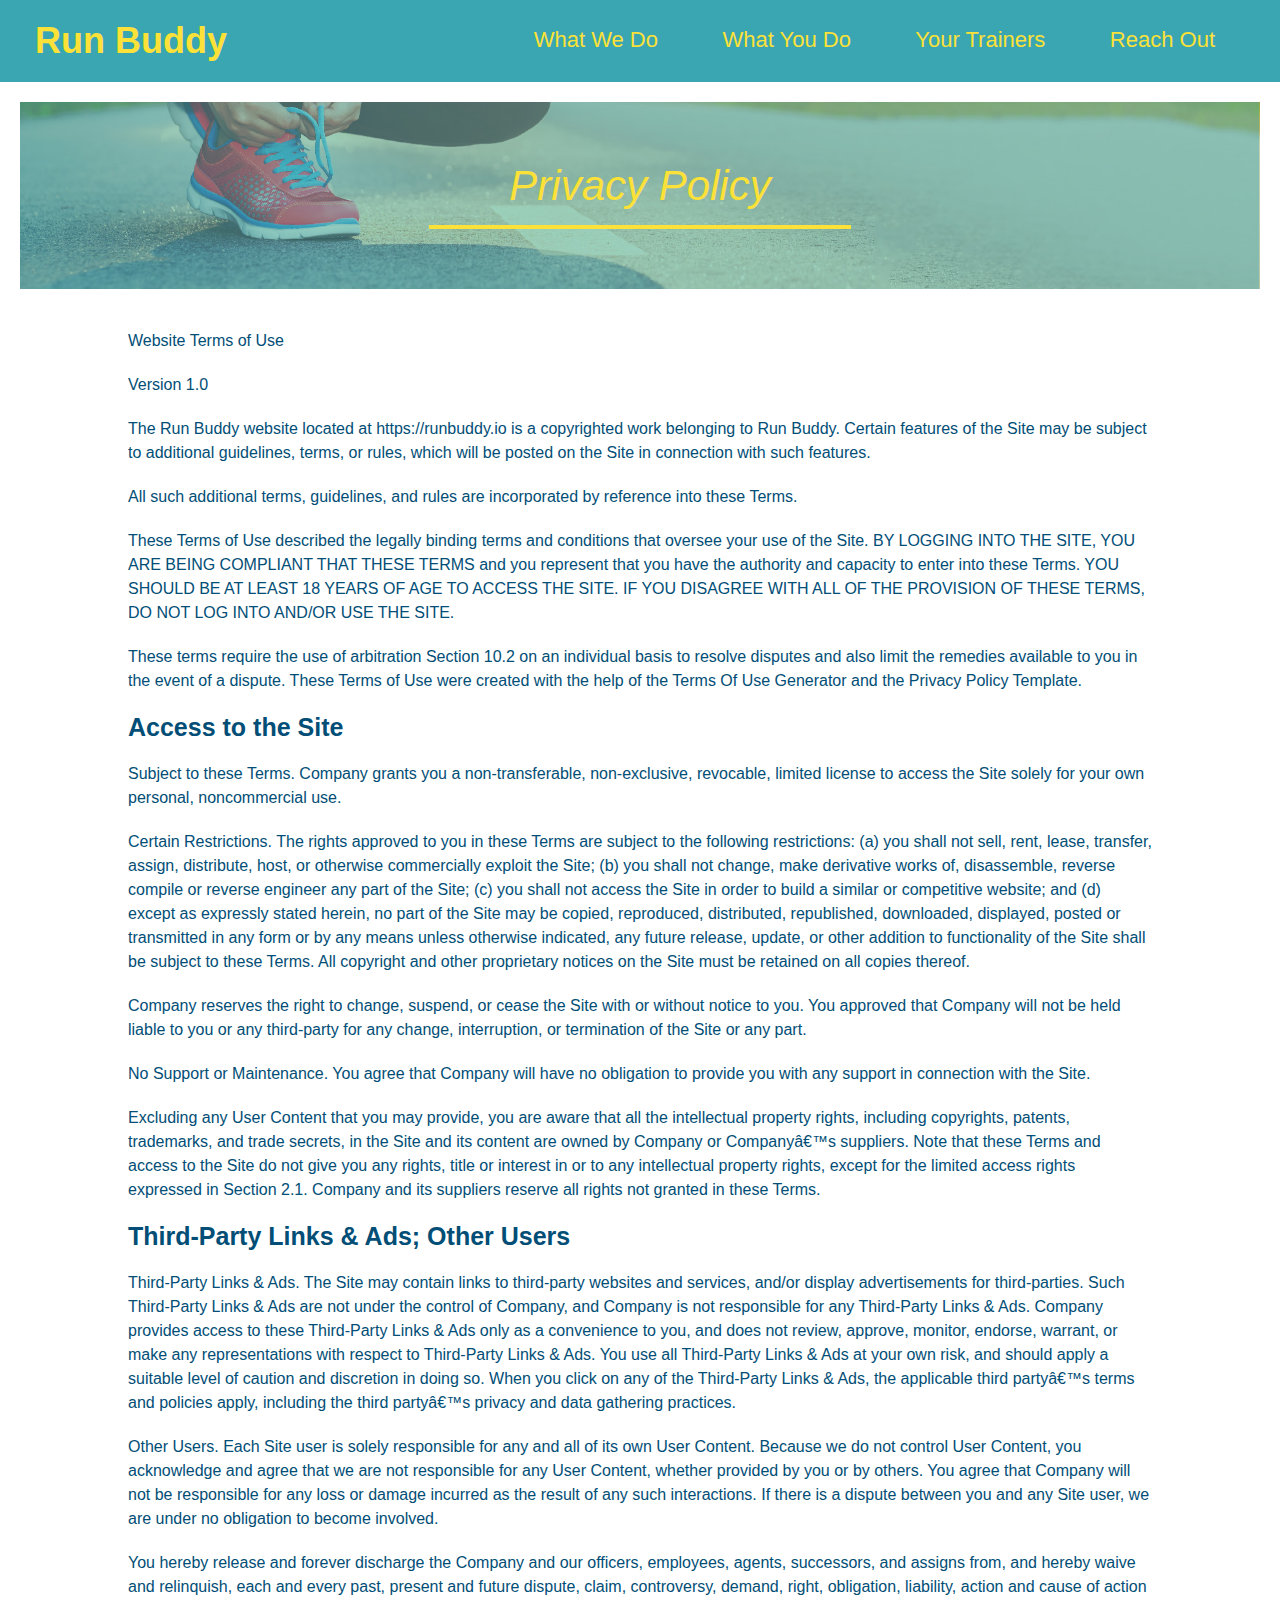
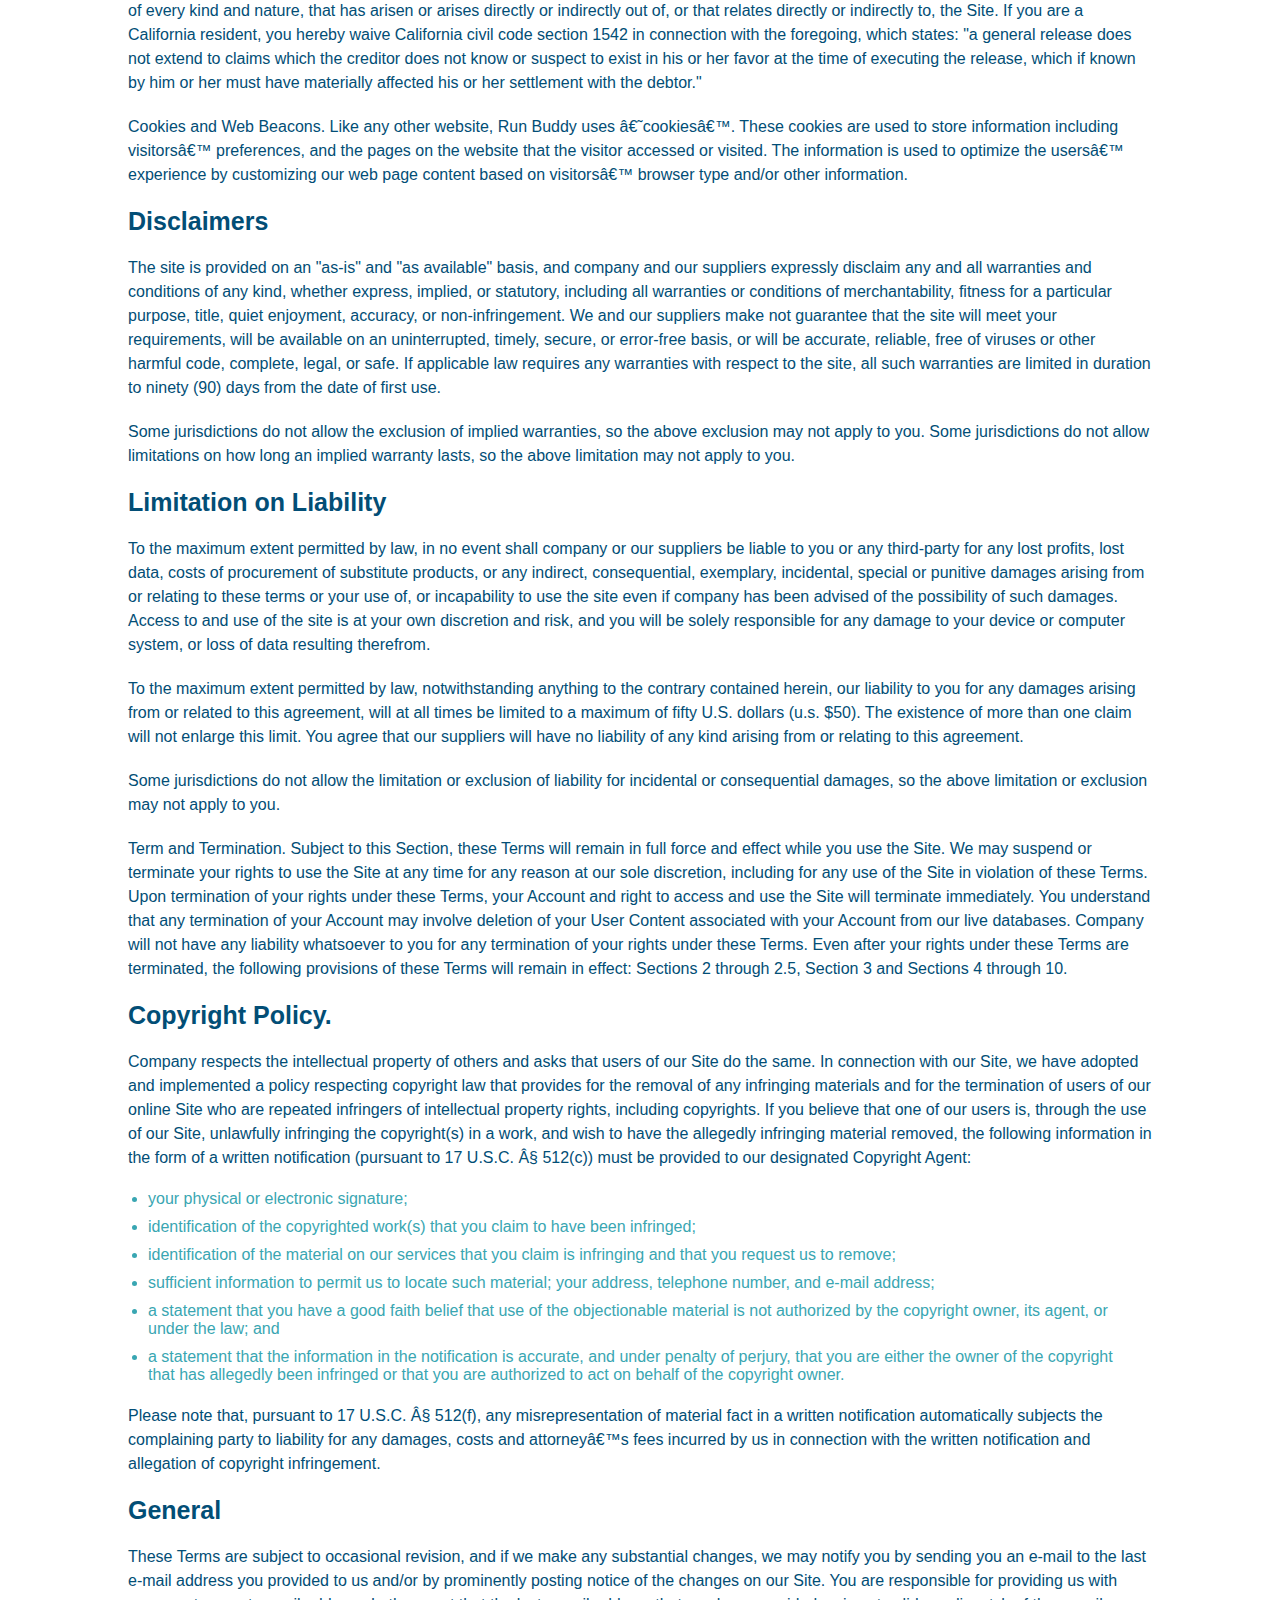
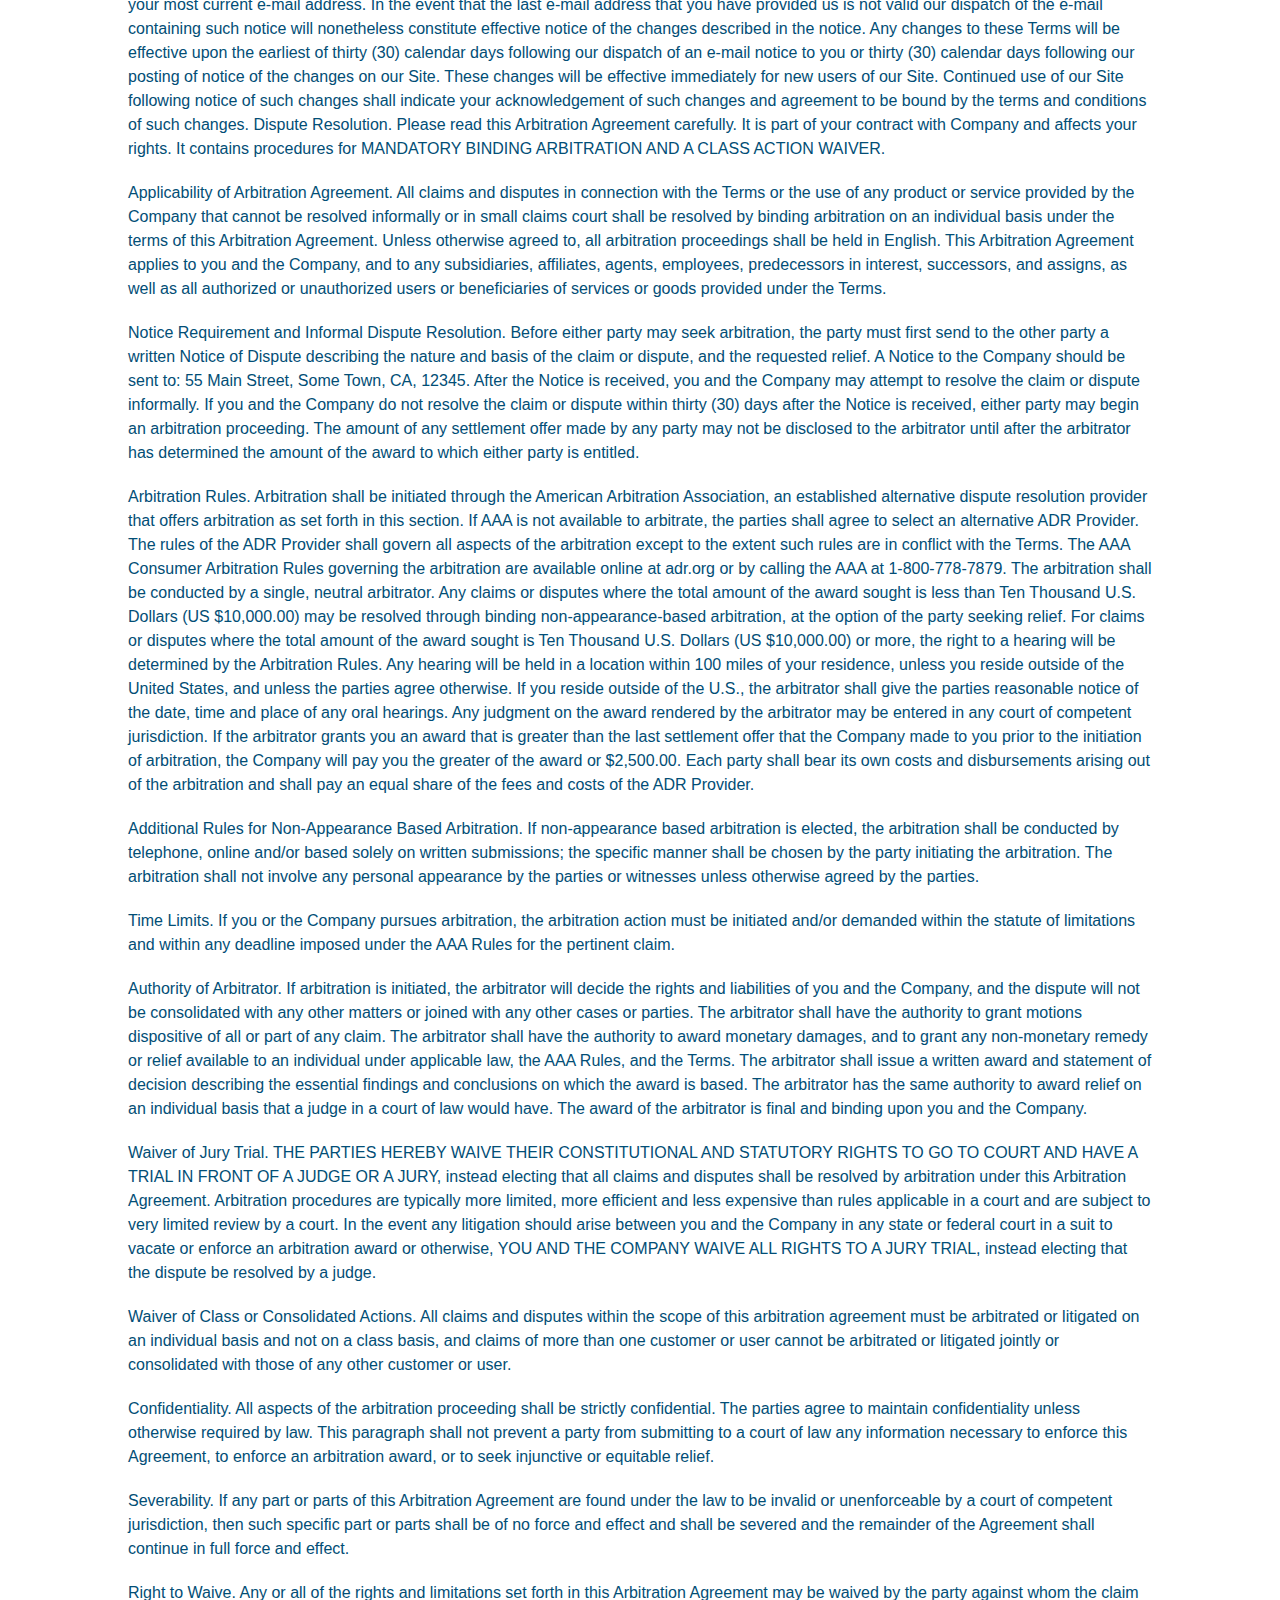
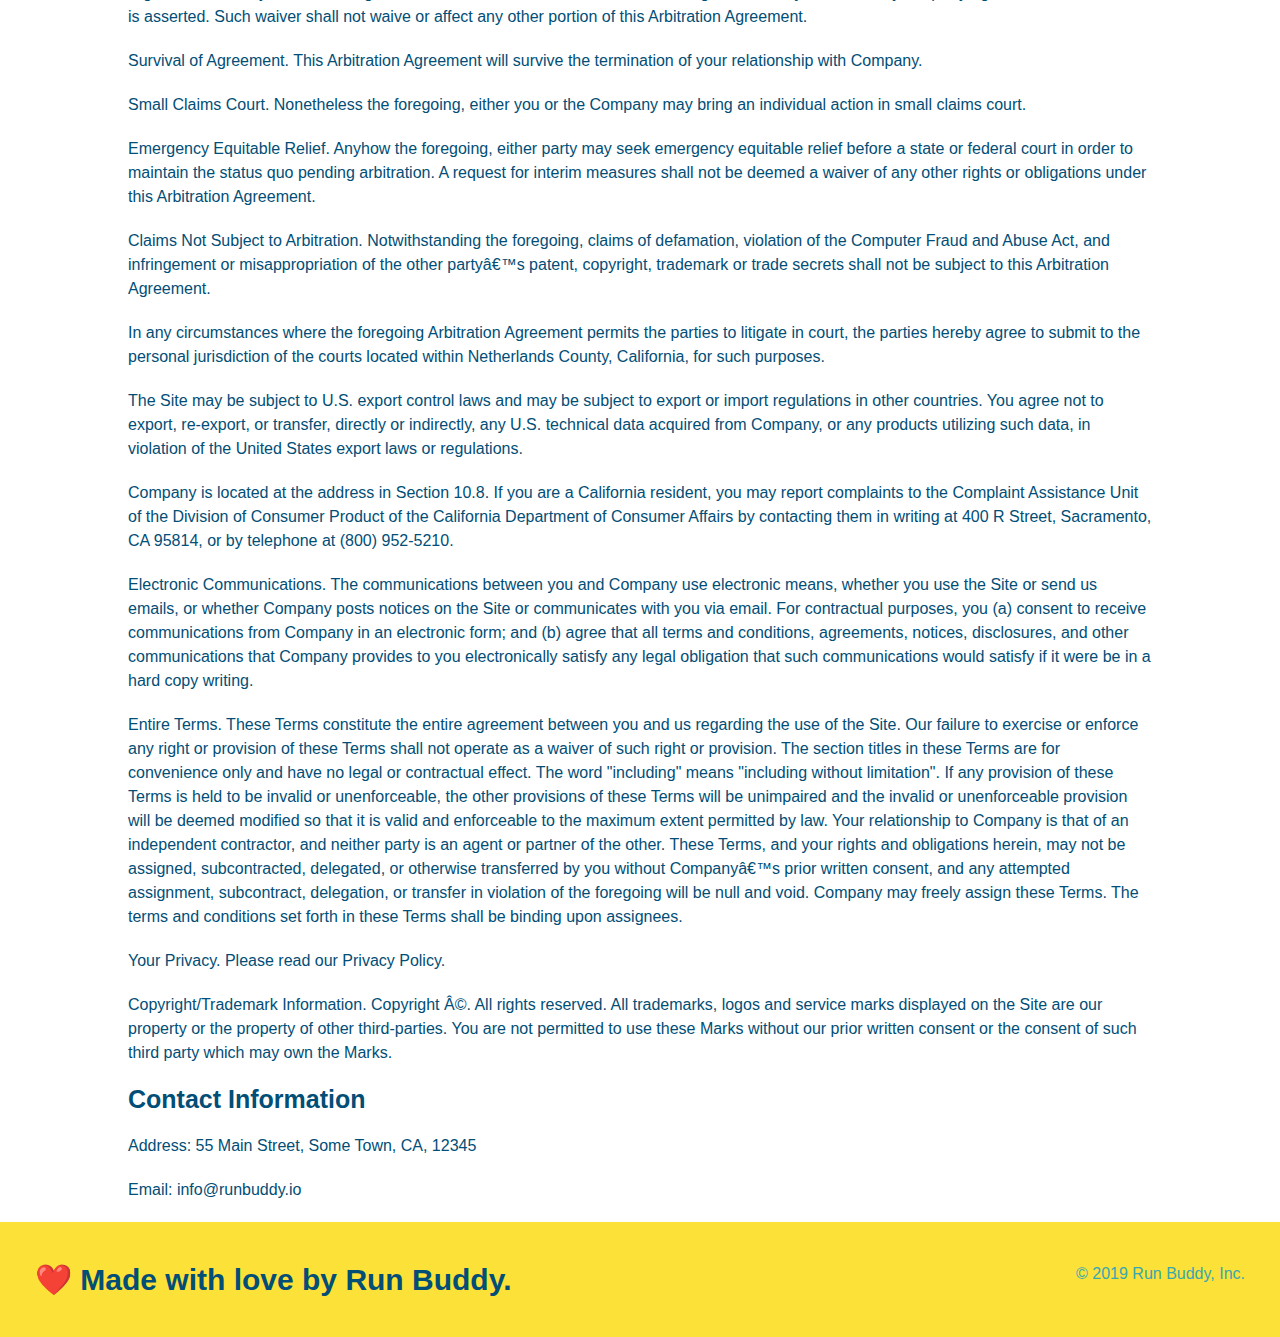
==== privacy-policy.html @ 848b9c40 "privacy policy" ====
<!DOCTYPE html>
<html lang="en">
  <head>
    <meta charset="UTF-8" />
    <title>Privacy Policy - Run Buddy</title>
    <link rel="stylesheet" href="./assets/css/style.css" />
    <link rel="stylesheet" href="./assets/css/secondary-style.css" />
    

  </head>
  <body>
       <!--navigation-->
       <header>
        <h1>
            <a href="/">Run Buddy</a>
        </h1>
        <nav>
            <!--Unordered list element-->
            <ul>
                <!--list item element-->
                <li>
                     <!--Anchor Element-->
                     <a href="./index.html#what-we-do">What We Do</a>
                </li>
                <li>
                    <a href="./index.html#what-you-do">What You Do</a>
                </li>
                <li>
                    <a href="./index.html#your-trainers">Your Trainers</a>
                </li>
                <li>
                    <a href="./index.html#reach-out">Reach Out</a>
                </li>
            </ul>
        </nav>
    </header>

    <section class="hero hero-secondary page-title">
        <h2>
            Privacy Policy
        </h2>
    </section>

    <article class="secondary-content">
        <p>
            Website Terms of Use
          </p>
    
          <p>
            Version 1.0
          </p>
    
          <p>
            The Run Buddy website located at https://runbuddy.io is a copyrighted work belonging to Run Buddy. Certain
            features of the Site may be subject to additional guidelines, terms, or rules, which will be posted on the Site
            in connection with such features.
          </p>
    
          <p>
            All such additional terms, guidelines, and rules are incorporated by reference into these Terms.
          </p>
    
          <p>
            These Terms of Use described the legally binding terms and conditions that oversee your use of the Site. BY
            LOGGING INTO THE SITE, YOU ARE BEING COMPLIANT THAT THESE TERMS and you represent that you have the authority
            and capacity to enter into these Terms. YOU SHOULD BE AT LEAST 18 YEARS OF AGE TO ACCESS THE SITE. IF YOU
            DISAGREE WITH ALL OF THE PROVISION OF THESE TERMS, DO NOT LOG INTO AND/OR USE THE SITE.
          </p>
    
          <p>
            These terms require the use of arbitration Section 10.2 on an individual basis to resolve disputes and also
            limit the remedies available to you in the event of a dispute. These Terms of Use were created with the help of
            the Terms Of Use Generator and the Privacy Policy Template.
          </p>
    
          <h3>
            Access to the Site
          </h3>
    
          <p>
            Subject to these Terms. Company grants you a non-transferable, non-exclusive, revocable, limited license to
            access the Site solely for your own personal, noncommercial use.
          </p>
    
          <p>
            Certain Restrictions. The rights approved to you in these Terms are subject to the following restrictions: (a)
            you shall not sell, rent, lease, transfer, assign, distribute, host, or otherwise commercially exploit the Site;
            (b) you shall not change, make derivative works of, disassemble, reverse compile or reverse engineer any part of
            the Site; (c) you shall not access the Site in order to build a similar or competitive website; and (d) except
            as expressly stated herein, no part of the Site may be copied, reproduced, distributed, republished, downloaded,
            displayed, posted or transmitted in any form or by any means unless otherwise indicated, any future release,
            update, or other addition to functionality of the Site shall be subject to these Terms. All copyright and other
            proprietary notices on the Site must be retained on all copies thereof.
          </p>
    
          <p>
            Company reserves the right to change, suspend, or cease the Site with or without notice to you. You approved
            that Company will not be held liable to you or any third-party for any change, interruption, or termination of
            the Site or any part.
          </p>
    
          <p>
            No Support or Maintenance. You agree that Company will have no obligation to provide you with any support in
            connection with the Site.
          </p>
    
          <p>
            Excluding any User Content that you may provide, you are aware that all the intellectual property rights,
            including copyrights, patents, trademarks, and trade secrets, in the Site and its content are owned by Company
            or Companyâ€™s suppliers. Note that these Terms and access to the Site do not give you any rights, title or
            interest in or to any intellectual property rights, except for the limited access rights expressed in Section
            2.1. Company and its suppliers reserve all rights not granted in these Terms.
          </p>
    
          <h3>
            Third-Party Links & Ads; Other Users
          </h3>
    
          <p>
            Third-Party Links & Ads. The Site may contain links to third-party websites and services, and/or display
            advertisements for third-parties. Such Third-Party Links & Ads are not under the control of Company, and Company
            is not responsible for any Third-Party Links & Ads. Company provides access to these Third-Party Links & Ads
            only as a convenience to you, and does not review, approve, monitor, endorse, warrant, or make any
            representations with respect to Third-Party Links & Ads. You use all Third-Party Links & Ads at your own risk,
            and should apply a suitable level of caution and discretion in doing so. When you click on any of the
            Third-Party Links & Ads, the applicable third partyâ€™s terms and policies apply, including the third partyâ€™s
            privacy and data gathering practices.
          </p>
    
          <p>
            Other Users. Each Site user is solely responsible for any and all of its own User Content. Because we do not
            control User Content, you acknowledge and agree that we are not responsible for any User Content, whether
            provided by you or by others. You agree that Company will not be responsible for any loss or damage incurred as
            the result of any such interactions. If there is a dispute between you and any Site user, we are under no
            obligation to become involved.
          </p>
    
          <p>
            You hereby release and forever discharge the Company and our officers, employees, agents, successors, and
            assigns from, and hereby waive and relinquish, each and every past, present and future dispute, claim,
            controversy, demand, right, obligation, liability, action and cause of action of every kind and nature, that has
            arisen or arises directly or indirectly out of, or that relates directly or indirectly to, the Site. If you are
            a California resident, you hereby waive California civil code section 1542 in connection with the foregoing,
            which states: "a general release does not extend to claims which the creditor does not know or suspect to exist
            in his or her favor at the time of executing the release, which if known by him or her must have materially
            affected his or her settlement with the debtor."
          </p>
    
          <p>
            Cookies and Web Beacons. Like any other website, Run Buddy uses â€˜cookiesâ€™. These cookies are used to store
            information including visitorsâ€™ preferences, and the pages on the website that the visitor accessed or visited.
            The information is used to optimize the usersâ€™ experience by customizing our web page content based on visitorsâ€™
            browser type and/or other information.
          </p>
    
          <h3>
            Disclaimers
          </h3>
    
          <p>
            The site is provided on an "as-is" and "as available" basis, and company and our suppliers expressly disclaim
            any and all warranties and conditions of any kind, whether express, implied, or statutory, including all
            warranties or conditions of merchantability, fitness for a particular purpose, title, quiet enjoyment, accuracy,
            or non-infringement. We and our suppliers make not guarantee that the site will meet your requirements, will be
            available on an uninterrupted, timely, secure, or error-free basis, or will be accurate, reliable, free of
            viruses or other harmful code, complete, legal, or safe. If applicable law requires any warranties with respect
            to the site, all such warranties are limited in duration to ninety (90) days from the date of first use.
          </p>
    
          <p>
            Some jurisdictions do not allow the exclusion of implied warranties, so the above exclusion may not apply to
            you. Some jurisdictions do not allow limitations on how long an implied warranty lasts, so the above limitation
            may not apply to you.
          </p>
    
          <h3>
            Limitation on Liability
          </h3>
    
          <p>
            To the maximum extent permitted by law, in no event shall company or our suppliers be liable to you or any
            third-party for any lost profits, lost data, costs of procurement of substitute products, or any indirect,
            consequential, exemplary, incidental, special or punitive damages arising from or relating to these terms or
            your use of, or incapability to use the site even if company has been advised of the possibility of such
            damages. Access to and use of the site is at your own discretion and risk, and you will be solely responsible
            for any damage to your device or computer system, or loss of data resulting therefrom.
          </p>
    
          <p>
            To the maximum extent permitted by law, notwithstanding anything to the contrary contained herein, our liability
            to you for any damages arising from or related to this agreement, will at all times be limited to a maximum of
            fifty U.S. dollars (u.s. $50). The existence of more than one claim will not enlarge this limit. You agree that
            our suppliers will have no liability of any kind arising from or relating to this agreement.
          </p>
    
          <p>
            Some jurisdictions do not allow the limitation or exclusion of liability for incidental or consequential
            damages, so the above limitation or exclusion may not apply to you.
          </p>
    
          <p>
            Term and Termination. Subject to this Section, these Terms will remain in full force and effect while you use
            the Site. We may suspend or terminate your rights to use the Site at any time for any reason at our sole
            discretion, including for any use of the Site in violation of these Terms. Upon termination of your rights under
            these Terms, your Account and right to access and use the Site will terminate immediately. You understand that
            any termination of your Account may involve deletion of your User Content associated with your Account from our
            live databases. Company will not have any liability whatsoever to you for any termination of your rights under
            these Terms. Even after your rights under these Terms are terminated, the following provisions of these Terms
            will remain in effect: Sections 2 through 2.5, Section 3 and Sections 4 through 10.
          </p>
    
          <h3>
            Copyright Policy.
          </h3>
    
          <p>
            Company respects the intellectual property of others and asks that users of our Site do the same. In connection
            with our Site, we have adopted and implemented a policy respecting copyright law that provides for the removal
            of any infringing materials and for the termination of users of our online Site who are repeated infringers of
            intellectual property rights, including copyrights. If you believe that one of our users is, through the use of
            our Site, unlawfully infringing the copyright(s) in a work, and wish to have the allegedly infringing material
            removed, the following information in the form of a written notification (pursuant to 17 U.S.C. Â§ 512(c)) must
            be provided to our designated Copyright Agent:
          </p>
    
          <ul>
            <li>
              your physical or electronic signature;
            </li>
            <li>
              identification of the copyrighted work(s) that you claim to have been infringed;
            </li>
            <li>
              identification of the material on our services that you claim is infringing and that you request us to remove;
            </li>
            <li>
              sufficient information to permit us to locate such material; your address, telephone number, and e-mail
              address;
            </li>
            <li>
              a statement that you have a good faith belief that use of the objectionable material is not authorized by the
              copyright owner, its agent, or under the law; and
            </li>
            <li>
              a statement that the information in the notification is accurate, and under penalty of perjury, that you are
              either the owner of the copyright that has allegedly been infringed or that you are authorized to act on
              behalf of the copyright owner.
            </li>
          </ul>
    
          <p>
            Please note that, pursuant to 17 U.S.C. Â§ 512(f), any misrepresentation of material fact in a written
            notification automatically subjects the complaining party to liability for any damages, costs and attorneyâ€™s
            fees incurred by us in connection with the written notification and allegation of copyright infringement.
          </p>
    
          <h3>
            General
          </h3>
    
          <p>
            These Terms are subject to occasional revision, and if we make any substantial changes, we may notify you by
            sending you an e-mail to the last e-mail address you provided to us and/or by prominently posting notice of the
            changes on our Site. You are responsible for providing us with your most current e-mail address. In the event
            that the last e-mail address that you have provided us is not valid our dispatch of the e-mail containing such
            notice will nonetheless constitute effective notice of the changes described in the notice. Any changes to these
            Terms will be effective upon the earliest of thirty (30) calendar days following our dispatch of an e-mail
            notice to you or thirty (30) calendar days following our posting of notice of the changes on our Site. These
            changes will be effective immediately for new users of our Site. Continued use of our Site following notice of
            such changes shall indicate your acknowledgement of such changes and agreement to be bound by the terms and
            conditions of such changes. Dispute Resolution. Please read this Arbitration Agreement carefully. It is part of
            your contract with Company and affects your rights. It contains procedures for MANDATORY BINDING ARBITRATION AND
            A CLASS ACTION WAIVER.
          </p>
    
          <p>
            Applicability of Arbitration Agreement. All claims and disputes in connection with the Terms or the use of any
            product or service provided by the Company that cannot be resolved informally or in small claims court shall be
            resolved by binding arbitration on an individual basis under the terms of this Arbitration Agreement. Unless
            otherwise agreed to, all arbitration proceedings shall be held in English. This Arbitration Agreement applies to
            you and the Company, and to any subsidiaries, affiliates, agents, employees, predecessors in interest,
            successors, and assigns, as well as all authorized or unauthorized users or beneficiaries of services or goods
            provided under the Terms.
          </p>
    
          <p>
            Notice Requirement and Informal Dispute Resolution. Before either party may seek arbitration, the party must
            first send to the other party a written Notice of Dispute describing the nature and basis of the claim or
            dispute, and the requested relief. A Notice to the Company should be sent to: 55 Main Street, Some Town, CA,
            12345. After the Notice is received, you and the Company may attempt to resolve the claim or dispute informally.
            If you and the Company do not resolve the claim or dispute within thirty (30) days after the Notice is received,
            either party may begin an arbitration proceeding. The amount of any settlement offer made by any party may not
            be disclosed to the arbitrator until after the arbitrator has determined the amount of the award to which either
            party is entitled.
          </p>
    
          <p>
            Arbitration Rules. Arbitration shall be initiated through the American Arbitration Association, an established
            alternative dispute resolution provider that offers arbitration as set forth in this section. If AAA is not
            available to arbitrate, the parties shall agree to select an alternative ADR Provider. The rules of the ADR
            Provider shall govern all aspects of the arbitration except to the extent such rules are in conflict with the
            Terms. The AAA Consumer Arbitration Rules governing the arbitration are available online at adr.org or by
            calling the AAA at 1-800-778-7879. The arbitration shall be conducted by a single, neutral arbitrator. Any
            claims or disputes where the total amount of the award sought is less than Ten Thousand U.S. Dollars (US
            $10,000.00) may be resolved through binding non-appearance-based arbitration, at the option of the party seeking
            relief. For claims or disputes where the total amount of the award sought is Ten Thousand U.S. Dollars (US
            $10,000.00) or more, the right to a hearing will be determined by the Arbitration Rules. Any hearing will be
            held in a location within 100 miles of your residence, unless you reside outside of the United States, and
            unless the parties agree otherwise. If you reside outside of the U.S., the arbitrator shall give the parties
            reasonable notice of the date, time and place of any oral hearings. Any judgment on the award rendered by the
            arbitrator may be entered in any court of competent jurisdiction. If the arbitrator grants you an award that is
            greater than the last settlement offer that the Company made to you prior to the initiation of arbitration, the
            Company will pay you the greater of the award or $2,500.00. Each party shall bear its own costs and
            disbursements arising out of the arbitration and shall pay an equal share of the fees and costs of the ADR
            Provider.
          </p>
    
          <p>
            Additional Rules for Non-Appearance Based Arbitration. If non-appearance based arbitration is elected, the
            arbitration shall be conducted by telephone, online and/or based solely on written submissions; the specific
            manner shall be chosen by the party initiating the arbitration. The arbitration shall not involve any personal
            appearance by the parties or witnesses unless otherwise agreed by the parties.
          </p>
    
          <p>
            Time Limits. If you or the Company pursues arbitration, the arbitration action must be initiated and/or demanded
            within the statute of limitations and within any deadline imposed under the AAA Rules for the pertinent claim.
          </p>
    
          <p>
            Authority of Arbitrator. If arbitration is initiated, the arbitrator will decide the rights and liabilities of
            you and the Company, and the dispute will not be consolidated with any other matters or joined with any other
            cases or parties. The arbitrator shall have the authority to grant motions dispositive of all or part of any
            claim. The arbitrator shall have the authority to award monetary damages, and to grant any non-monetary remedy
            or relief available to an individual under applicable law, the AAA Rules, and the Terms. The arbitrator shall
            issue a written award and statement of decision describing the essential findings and conclusions on which the
            award is based. The arbitrator has the same authority to award relief on an individual basis that a judge in a
            court of law would have. The award of the arbitrator is final and binding upon you and the Company.
          </p>
    
          <p>
            Waiver of Jury Trial. THE PARTIES HEREBY WAIVE THEIR CONSTITUTIONAL AND STATUTORY RIGHTS TO GO TO COURT AND HAVE
            A TRIAL IN FRONT OF A JUDGE OR A JURY, instead electing that all claims and disputes shall be resolved by
            arbitration under this Arbitration Agreement. Arbitration procedures are typically more limited, more efficient
            and less expensive than rules applicable in a court and are subject to very limited review by a court. In the
            event any litigation should arise between you and the Company in any state or federal court in a suit to vacate
            or enforce an arbitration award or otherwise, YOU AND THE COMPANY WAIVE ALL RIGHTS TO A JURY TRIAL, instead
            electing that the dispute be resolved by a judge.
          </p>
    
          <p>
            Waiver of Class or Consolidated Actions. All claims and disputes within the scope of this arbitration agreement
            must be arbitrated or litigated on an individual basis and not on a class basis, and claims of more than one
            customer or user cannot be arbitrated or litigated jointly or consolidated with those of any other customer or
            user.
          </p>
    
          <p>
            Confidentiality. All aspects of the arbitration proceeding shall be strictly confidential. The parties agree to
            maintain confidentiality unless otherwise required by law. This paragraph shall not prevent a party from
            submitting to a court of law any information necessary to enforce this Agreement, to enforce an arbitration
            award, or to seek injunctive or equitable relief.
          </p>
    
          <p>
            Severability. If any part or parts of this Arbitration Agreement are found under the law to be invalid or
            unenforceable by a court of competent jurisdiction, then such specific part or parts shall be of no force and
            effect and shall be severed and the remainder of the Agreement shall continue in full force and effect.
          </p>
    
          <p>
            Right to Waive. Any or all of the rights and limitations set forth in this Arbitration Agreement may be waived
            by the party against whom the claim is asserted. Such waiver shall not waive or affect any other portion of this
            Arbitration Agreement.
          </p>
    
          <p>
            Survival of Agreement. This Arbitration Agreement will survive the termination of your relationship with
            Company.
          </p>
    
          <p>
            Small Claims Court. Nonetheless the foregoing, either you or the Company may bring an individual action in small
            claims court.
          </p>
    
          <p>
            Emergency Equitable Relief. Anyhow the foregoing, either party may seek emergency equitable relief before a
            state or federal court in order to maintain the status quo pending arbitration. A request for interim measures
            shall not be deemed a waiver of any other rights or obligations under this Arbitration Agreement.
          </p>
    
          <p>
            Claims Not Subject to Arbitration. Notwithstanding the foregoing, claims of defamation, violation of the
            Computer Fraud and Abuse Act, and infringement or misappropriation of the other partyâ€™s patent, copyright,
            trademark or trade secrets shall not be subject to this Arbitration Agreement.
          </p>
    
          <p>
            In any circumstances where the foregoing Arbitration Agreement permits the parties to litigate in court, the
            parties hereby agree to submit to the personal jurisdiction of the courts located within Netherlands County,
            California, for such purposes.
          </p>
    
          <p>
            The Site may be subject to U.S. export control laws and may be subject to export or import regulations in other
            countries. You agree not to export, re-export, or transfer, directly or indirectly, any U.S. technical data
            acquired from Company, or any products utilizing such data, in violation of the United States export laws or
            regulations.
          </p>
    
          <p>
            Company is located at the address in Section 10.8. If you are a California resident, you may report complaints
            to the Complaint Assistance Unit of the Division of Consumer Product of the California Department of Consumer
            Affairs by contacting them in writing at 400 R Street, Sacramento, CA 95814, or by telephone at (800) 952-5210.
          </p>
    
          <p>
            Electronic Communications. The communications between you and Company use electronic means, whether you use the
            Site or send us emails, or whether Company posts notices on the Site or communicates with you via email. For
            contractual purposes, you (a) consent to receive communications from Company in an electronic form; and (b)
            agree that all terms and conditions, agreements, notices, disclosures, and other communications that Company
            provides to you electronically satisfy any legal obligation that such communications would satisfy if it were be
            in a hard copy writing.
          </p>
    
          <p>
            Entire Terms. These Terms constitute the entire agreement between you and us regarding the use of the Site. Our
            failure to exercise or enforce any right or provision of these Terms shall not operate as a waiver of such right
            or provision. The section titles in these Terms are for convenience only and have no legal or contractual
            effect. The word "including" means "including without limitation". If any provision of these Terms is held to be
            invalid or unenforceable, the other provisions of these Terms will be unimpaired and the invalid or
            unenforceable provision will be deemed modified so that it is valid and enforceable to the maximum extent
            permitted by law. Your relationship to Company is that of an independent contractor, and neither party is an
            agent or partner of the other. These Terms, and your rights and obligations herein, may not be assigned,
            subcontracted, delegated, or otherwise transferred by you without Companyâ€™s prior written consent, and any
            attempted assignment, subcontract, delegation, or transfer in violation of the foregoing will be null and void.
            Company may freely assign these Terms. The terms and conditions set forth in these Terms shall be binding upon
            assignees.
          </p>
    
          <p>
            Your Privacy. Please read our Privacy Policy.
          </p>
    
          <p>
            Copyright/Trademark Information. Copyright Â©. All rights reserved. All trademarks, logos and service marks
            displayed on the Site are our property or the property of other third-parties. You are not permitted to use
            these Marks without our prior written consent or the consent of such third party which may own the Marks.
          </p>
    
          <h3>
            Contact Information
          </h3>
    
          <p>
            Address: 55 Main Street, Some Town, CA, 12345
          </p>
    
          <p>
            Email: info@runbuddy.io
          </p>
    </article>



    <!--footer-->
    <footer>
        <h2>❤️ Made with love by Run Buddy.</h2>
        <div>
            &copy; 2019 Run Buddy, Inc.
        </div>
    </footer>

  </body>
</html>
---- assets/css/style.css ----
* {
    margin: 0;
    padding: 0;
    box-sizing: border-box;
}

body {
    color: #39a6b2; /* hex triplet and made color of words*/
    font-family: Helvetica, Arial, sans-serif;
}

/*styling the header*/
header {
    padding: 20px 35px; /*put in the 20x35 header*/
    background-color: #39a6b2;
}

header h1 {
    font-weight: bold;
    font-size: 36px;
    color:#fce138;
    margin: 0;
    display: inline;
}

header a {
    text-decoration: none;
    color: #fce138;
}

header nav {
    float: right;
    margin: 7px 0;
}

header nav ul li {
    display: inline;
}

header nav ul li a {
    margin: 0 30px;
    font-weight: lighter;
    font-size: 22px;
}

  footer {
      background: #fce138;
      width: 100%;
      padding: 40px 35px;
  }

  footer h2 {
      display: inline;
      color: #024e76;
      font-size: 30px;
      margin: 0;
  }

  footer div {
      float: right;
      line-height: 1.5;
      text-align: right;
  }

  footer a {
      color: #024e76;
  }

  section {
    padding: 60px;
  }

  /* Her Style Start */
  .hero {
      background-image: url("../images/hero-bg.jpg");
      height: 600px;
      background-size: cover;
      background-position: center;
      position: relative;
  }
  /* End Hero Style */

  /* styling the form box */
  .hero-form {
      color: #024e76;
      background-color: #fce138;
      padding: 20px;
      width: 500px;
      border-style: solid;
      border-width: 3px;
      border-color: #024e76; /*shorthand border: solid 3px #024e76; */
      position: absolute;
      bottom: 120px;
      right: 140px;
  }

  h3 {
      margin: 0;
      font-size: larger;
  }
  .hero-form p {
      margin: 5px 0 15px 0;
  }

  .form-input {
      border: 1px solid #024e76;
      display: black;
      padding: 7px 15px;
      font-size: 16px;
      color: #024e76;
      width: 100%;
      margin-bottom: 15px;
  }

  .hero-form label {
      margin: 0 5px;
  }
  
  .hero-form button {
    font-size: 20px;
    padding: 10px 20px;
    background-color: #024e76;
    color: #fce138;
    border: none;
  }
  /* hero styles end */
  
  .intro {
      text-align: center;
  }

  .intro p {
      line-height: 1.7;
      color: #39a6b2;
      width: 80%;
      font-size: 20px;
      margin: 0 auto;
  }

  .steps {
      text-align: center;
      background: #fce138;
  }

  .steps div {
      margin-bottom: 80px;
  }

  .steps img {
      width: 15%;
      margin: 10px 0;
  }

  .steps h3 {
      color: #024e76;
      font-size: 46px;
      margin-top: 10px;
  }

  .steps p {
      color: #39a6b2;
      font-size: 23px;
  }

  .steps span {
      font-size: 38px;
  }
  .section-title {
    font-size: 55px;
    color: #024e76;
    margin-bottom: 35px;
    padding: 0 100px 20px 100px;
    display: inline-block;
    border-bottom: 3px solid;
  }

  .primary-border {
      border-color: #fce138;
  }

  .secondary-border {
      border-color: #39a6b2;
  }

  .trainers {
      text-align: center;
  }

  .trainer {
      width: 900px;
      margin: 0 auto 30px auto;
      background: #024e76;
      color: #fce138;
      overflow: auto;
  }

  .trainer img {
      width: 35%;
      float: left;
  }

  .trainer-bio {
      padding: 35px;
      float: left;
      width: 65%;
  }

  .text-left {
      text-align: left;
  }

  .text-right {
      text-align: right;
  }

  .trainer-bio h3 {
      font-size: 32px;
      margin-bottom: 8px;
  }

  .trainer-bio h4 {
      font-weight: lighter;
      font-size: 26px;
      margin-bottom: 25px;
  }

  .trainer-bio p {
      font-size: 17px;
      line-height: 1.3;
  }
/*reach out*/
  .contact {
      background: #024e76;
      text-align: center;
  }

  .contact h2 {
      color: #fce138;
  }

  .contact-info iframe {
      width: 400px;
      height: 400px;
  }
  .contact-info div {
    width: 410px;
    display: inline-block;
    vertical-align: top;
    text-align: left;
    margin: 30px 0 0 60px;
    color: white;
  }

  .contact-info h3 {
    color: #fce138;
    font-size: 32px;
  }
  
  .contact-info p, .contact-info address {
    margin: 20px 0;
    line-height: 1.5;
    font-size: 20px;
    font-style: normal;
  }
  
  .contact-info a {
    color: #fce138;
  }
---- assets/css/secondary-style.css ----
.hero {
    margin: 20px;
    font-size: 20px;
    background-color: white;
    color: blue;
  }
  
  /* these two colors will override the ones above in .hero */
  .hero-secondary {
    background-color: black;
    color: red;
  }

  .hero {
    background-position: bottom;
    height: auto;
    text-align: center;
    margin-bottom: 40px;
  }

  .page-title {
      color: #fce138;
    }

    .page-title h2 {
        display: inline-block;
        border-bottom: 4px solid #fce138;
        padding: 0 80px 15px 80px;
        font-weight: normal;
        font-size: 42px;
        font-style: italic;   
    }
  .secondary-content {
      width: 80%;
      margin: 0 auto;
      color: #024e76;
  }

  .secondary-content h3 {
      font-size: 25px;
      margin: 20px 0 20px 0;
  }

  .secondary-content p {
      font-size: 16px;
      line-height: 1.5;
      margin: 20px 0 20px 0;
  }

  .secondary-content ul {
    margin: 15px 20px 15px 20px;
  }

  .secondary-content li {
      color: #39a6b2;
      margin: 10px 0 10px 0;
  }
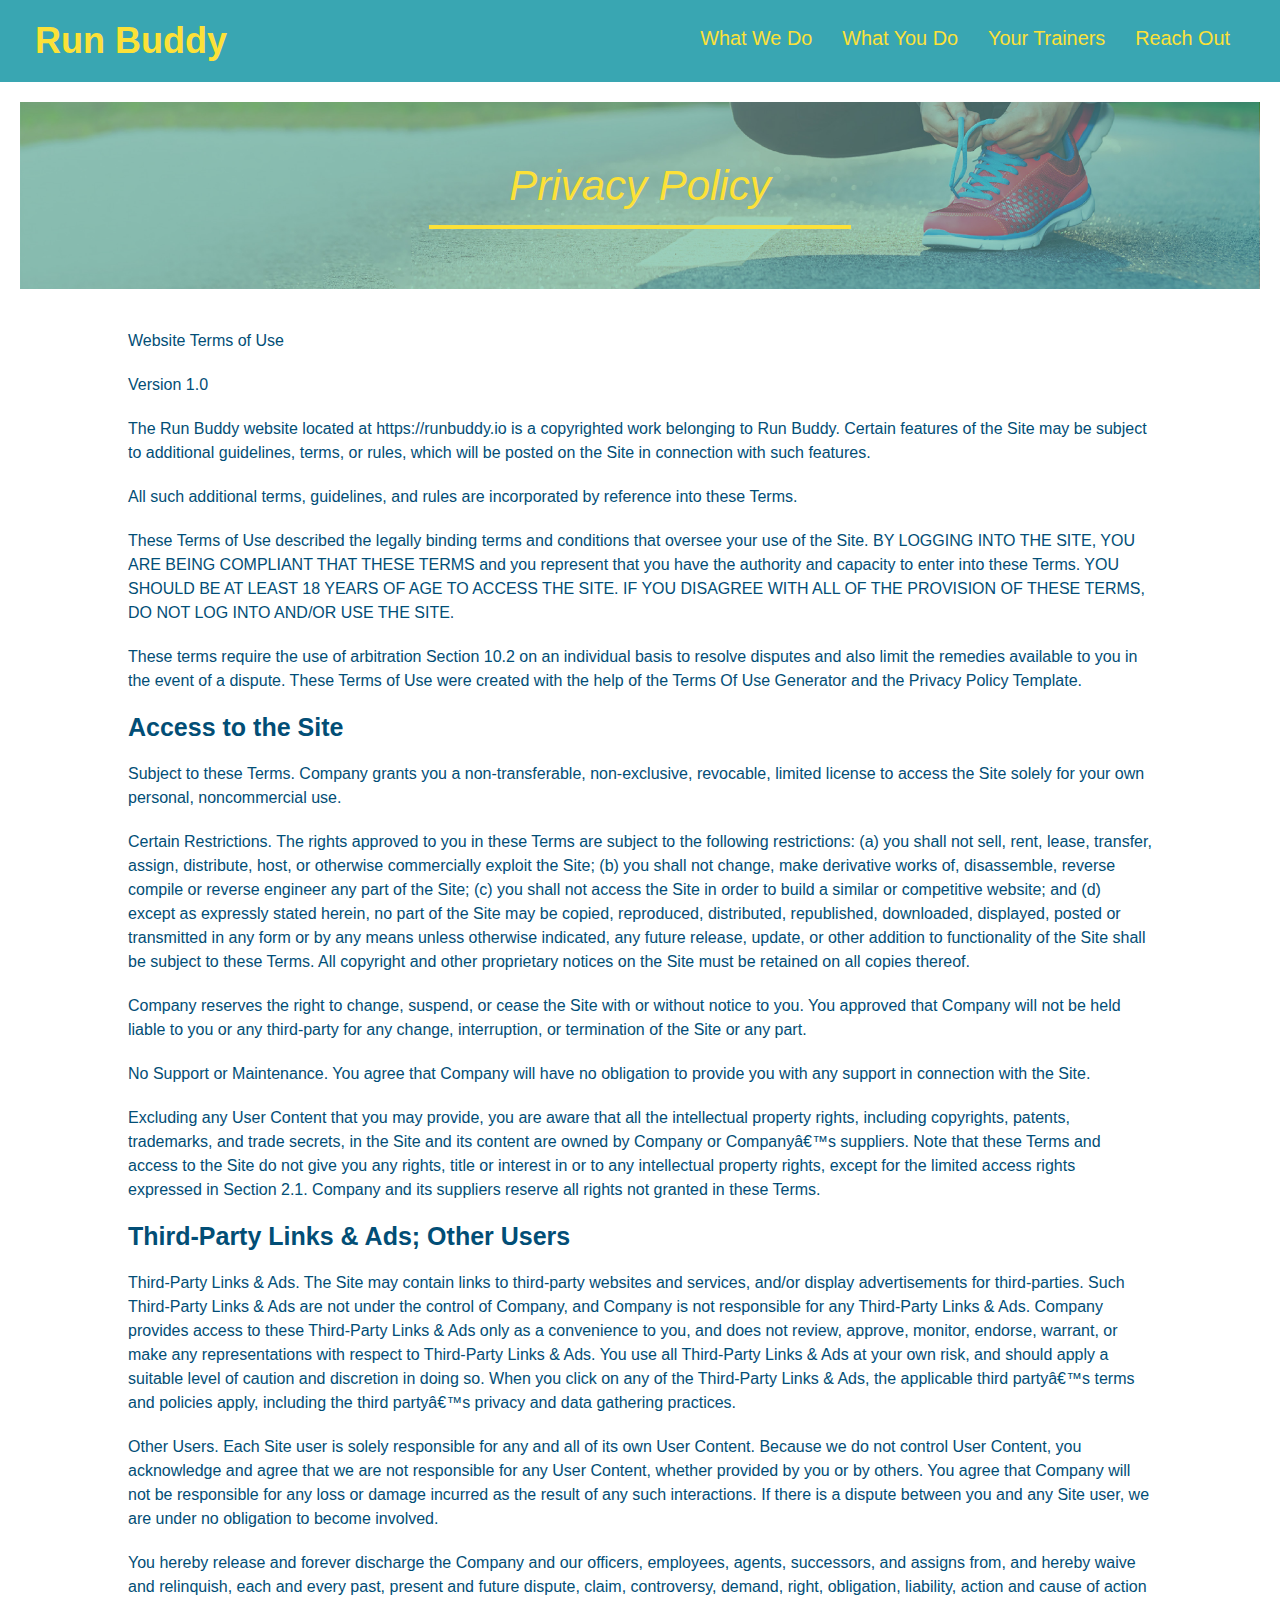
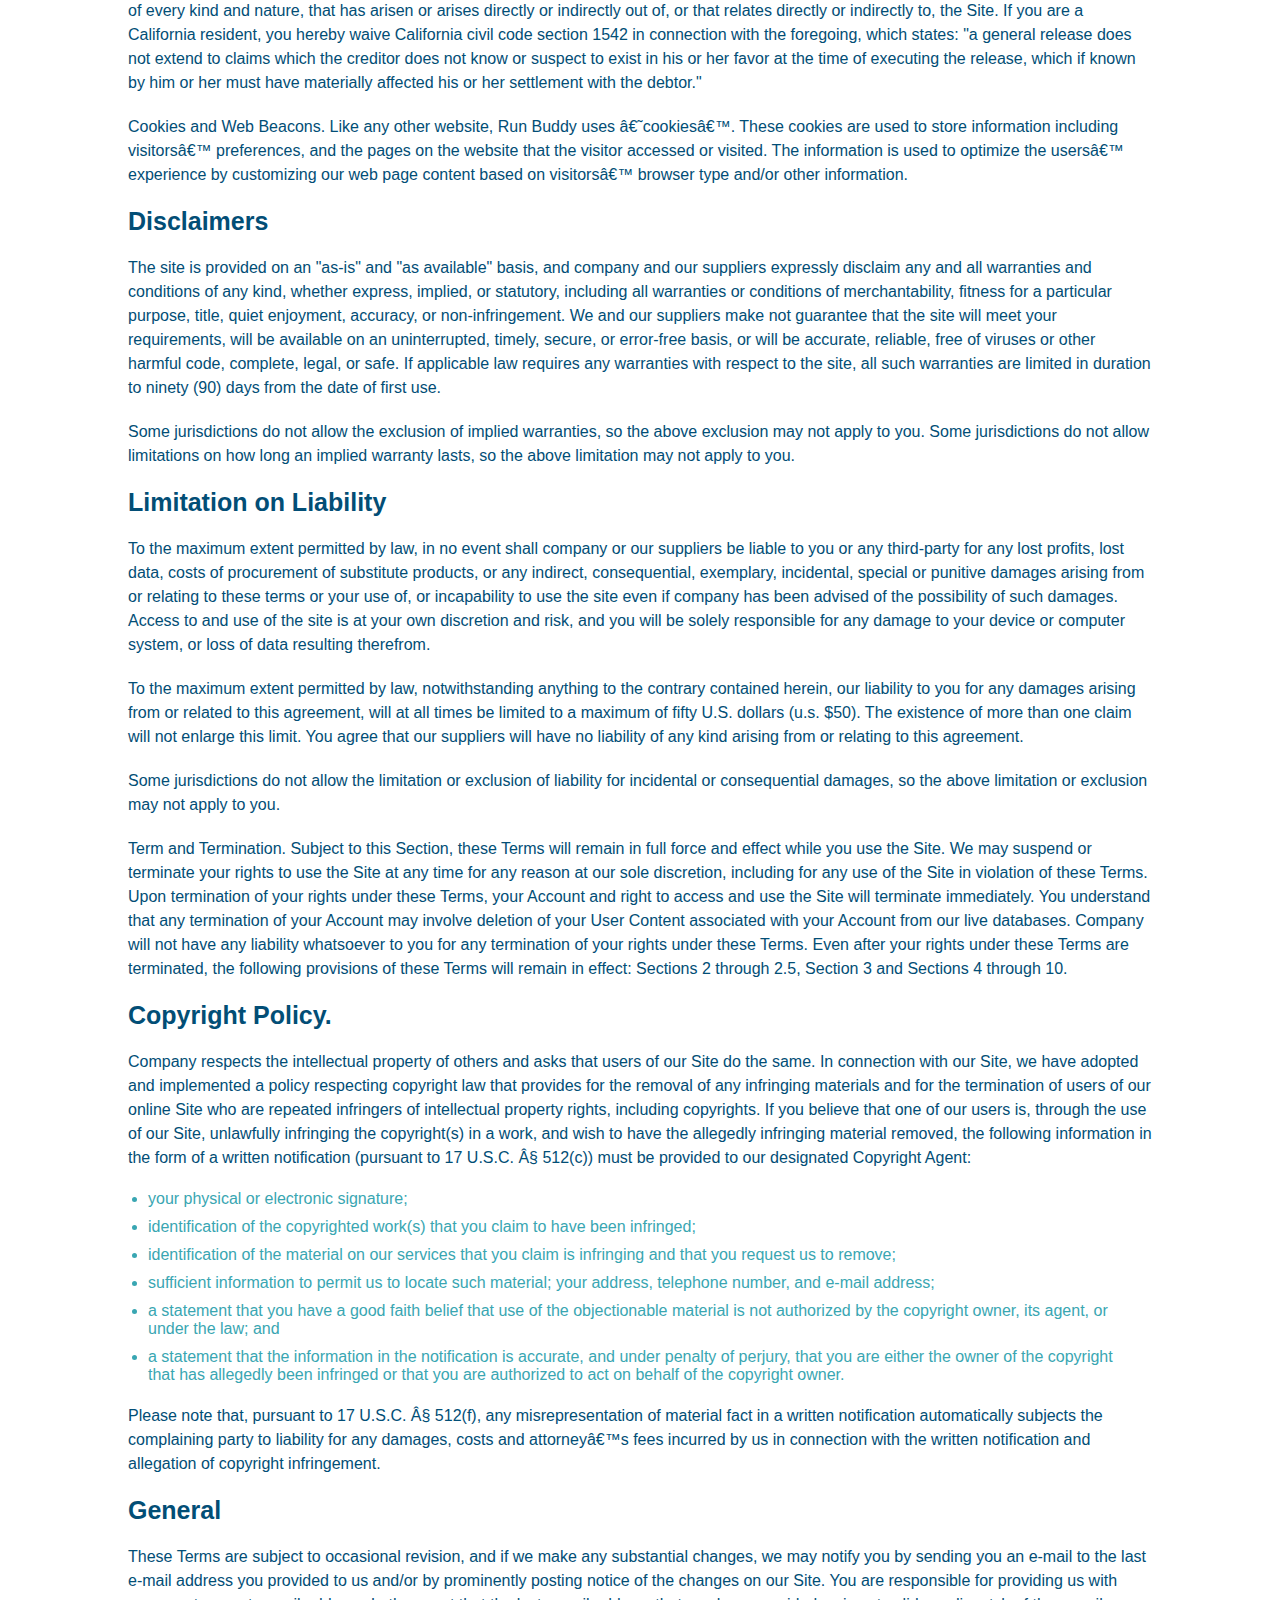
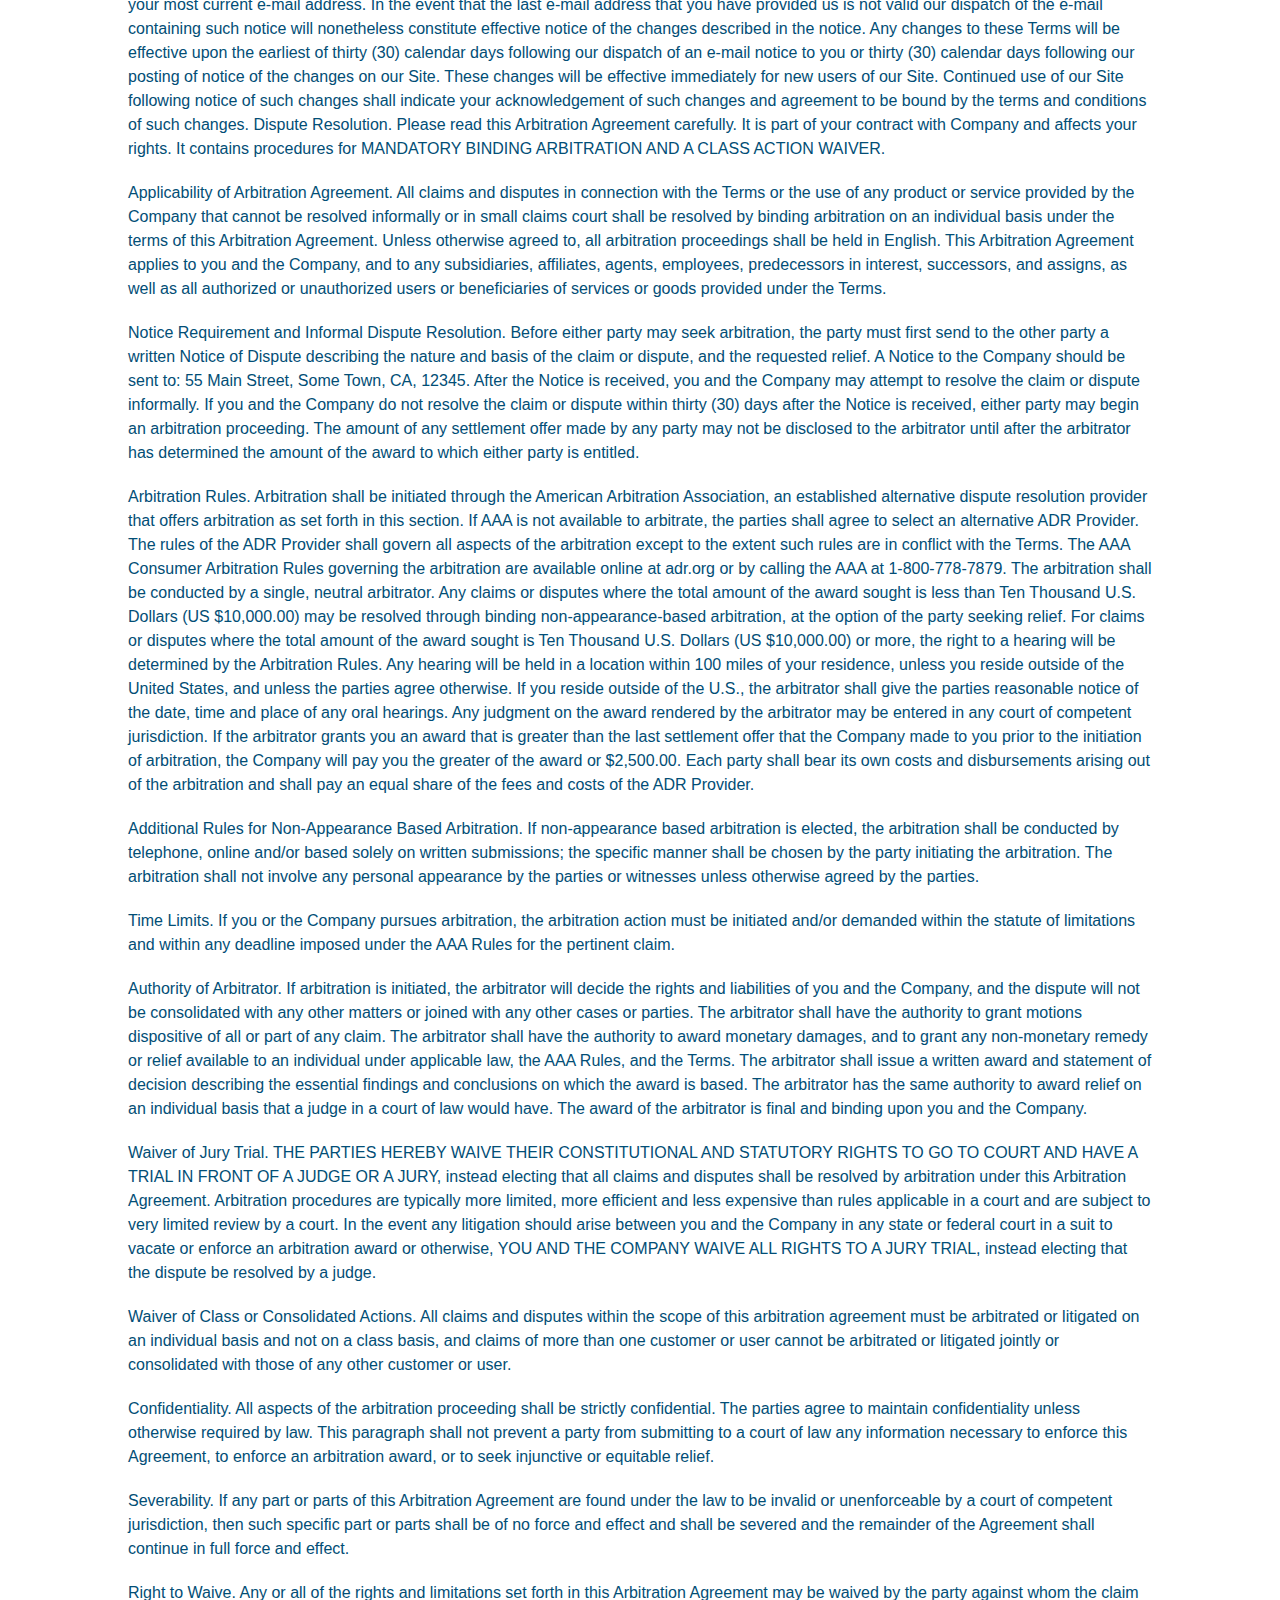
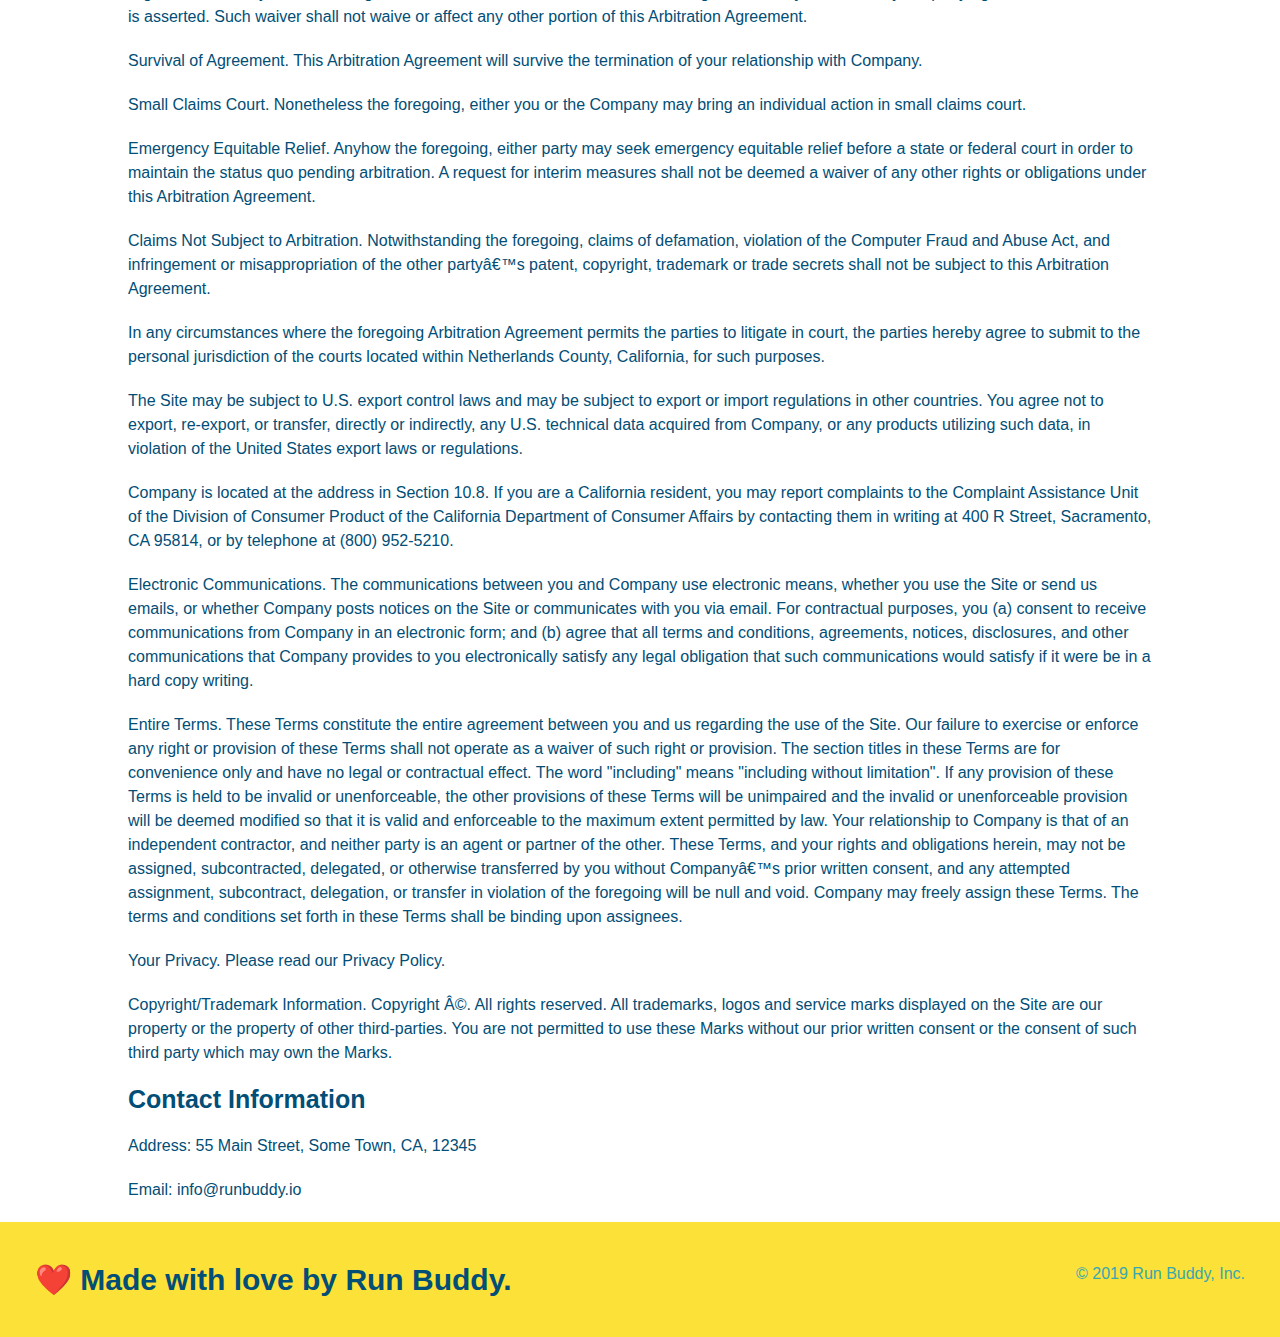
==== commit 629962cc: "set up stylesheet to be responsive to different screen sizes" ====
--- a/privacy-policy.html
+++ b/privacy-policy.html
@@ -5,7 +5,7 @@
     <title>Privacy Policy - Run Buddy</title>
     <link rel="stylesheet" href="./assets/css/style.css" />
     <link rel="stylesheet" href="./assets/css/secondary-style.css" />
-    
+    <meta name="viewport" content="width=device-width, initial-scale=1.0" />   
 
   </head>
   <body>
--- a/assets/css/style.css
+++ b/assets/css/style.css
@@ -13,6 +13,9 @@
 header {
     padding: 20px 35px; /*put in the 20x35 header*/
     background-color: #39a6b2;
+    display: flex;
+    justify-content: space-between;
+    flex-wrap: wrap;
 }
 
 header h1 {
@@ -20,7 +23,6 @@
     font-size: 36px;
     color:#fce138;
     margin: 0;
-    display: inline;
 }
 
 header a {
@@ -29,37 +31,41 @@
 }
 
 header nav {
-    float: right;
     margin: 7px 0;
 }
 
-header nav ul li {
-    display: inline;
+header nav ul {
+    display: flex;
+    flex-wrap: wrap;
+    justify-content: space-between;
+    align-items: center;
+    list-style: none;
 }
 
 header nav ul li a {
-    margin: 0 30px;
+    padding: 10px 15px;
     font-weight: lighter;
-    font-size: 22px;
+    font-size: 1.55vw;
 }
 
   footer {
       background: #fce138;
       width: 100%;
       padding: 40px 35px;
+      display: flex;
+      justify-content: space-between;
+      flex-wrap: wrap;
   }
 
   footer h2 {
-      display: inline;
       color: #024e76;
       font-size: 30px;
       margin: 0;
   }
 
   footer div {
-      float: right;
       line-height: 1.5;
-      text-align: right;
+      /*text-align: right;*/
   }
 
   footer a {
@@ -73,11 +79,29 @@
   /* Her Style Start */
   .hero {
       background-image: url("../images/hero-bg.jpg");
-      height: 600px;
       background-size: cover;
       background-position: center;
-      position: relative;
-  }
+      display: flex;
+      justify-content: center;
+      flex-wrap: wrap;
+      align-items: flex-start;
+  }
+
+  .hero-cta {
+    width: 35%;
+    text-align: right;
+    margin: 3.5%;
+    color: #fff;
+    font-size: 18px;
+    line-height: 1.2;
+  }
+
+.hero-cta h2 {
+    font-style: italic;
+    font-size: 55px;
+    color: #fce138;
+}
+
   /* End Hero Style */
 
   /* styling the form box */
@@ -85,13 +109,11 @@
       color: #024e76;
       background-color: #fce138;
       padding: 20px;
-      width: 500px;
       border-style: solid;
       border-width: 3px;
       border-color: #024e76; /*shorthand border: solid 3px #024e76; */
-      position: absolute;
-      bottom: 120px;
-      right: 140px;
+      width: 40%;
+      margin: 3.5%;
   }
 
   h3 {
@@ -125,53 +147,75 @@
   }
   /* hero styles end */
   
-  .intro {
-      text-align: center;
-  }
-
   .intro p {
       line-height: 1.7;
       color: #39a6b2;
       width: 80%;
       font-size: 20px;
       margin: 0 auto;
+      text-align: center;
+  }
+
+  .step {
+    margin: 50px auto;
+    padding-bottom: 50px;
+    width: 80%;
+    border-bottom: 1px solid #39a6b2;
+    display: flex;
+    flex-wrap: wrap;
+    align-items: center;
+    justify-content: space-between;
   }
 
   .steps {
-      text-align: center;
       background: #fce138;
   }
 
-  .steps div {
-      margin-bottom: 80px;
-  }
-
-  .steps img {
-      width: 15%;
-      margin: 10px 0;
-  }
-
-  .steps h3 {
+  .step h3 {
       color: #024e76;
       font-size: 46px;
-      margin-top: 10px;
-  }
-
-  .steps p {
+      flex: 1 30%;
+  }
+
+  .step-info {
+      flex: 2 70%;
+      display: flex;
+      flex-wrap: wrap;
+      align-items: center;
+  }
+
+  .step-img {
+      flex: 1 12%;
+      margin-right: 20px;
+  }
+
+  .step-img img {
+    max-width: 100%;
+  }
+
+  .step-text {
+      flex: 12;
+  }
+
+  .step-text p {
       color: #39a6b2;
-      font-size: 23px;
-  }
-
-  .steps span {
-      font-size: 38px;
-  }
+      font-size: 18px;
+  }
+
+  .step-text h4 {
+    font-size: 26px;
+    line-height: 1.5;
+    color: #024e76;
+  }
+
   .section-title {
-    font-size: 55px;
+    font-size: 48px;
     color: #024e76;
-    margin-bottom: 35px;
-    padding: 0 100px 20px 100px;
-    display: inline-block;
     border-bottom: 3px solid;
+    padding-bottom: 20px;
+    text-align: center;
+    margin: 0 auto 35px auto;
+    width: 50%;
   }
 
   .primary-border {
@@ -183,26 +227,27 @@
   }
 
   .trainers {
-      text-align: center;
+      width: 100%;
+      margin: 0 auto;
+      display: flex;
+      flex-wrap: wrap;
+      justify-content: space-around;
   }
 
   .trainer {
-      width: 900px;
-      margin: 0 auto 30px auto;
+      margin: 20px;
       background: #024e76;
       color: #fce138;
-      overflow: auto;
+      flex: 1;
   }
 
   .trainer img {
-      width: 35%;
-      float: left;
+      width: 100%;
   }
 
   .trainer-bio {
-      padding: 35px;
-      float: left;
-      width: 65%;
+      padding: 25px;
+      line-height: 1.3;
   }
 
   .text-left {
@@ -213,41 +258,47 @@
       text-align: right;
   }
 
+  .flex-row {
+    display: flex;
+  }
+
   .trainer-bio h3 {
-      font-size: 32px;
-      margin-bottom: 8px;
+      font-size: 28px;
   }
 
   .trainer-bio h4 {
       font-weight: lighter;
-      font-size: 26px;
-      margin-bottom: 25px;
+      font-size: 22px;
+      margin-bottom: 15px;
   }
 
   .trainer-bio p {
       font-size: 17px;
-      line-height: 1.3;
   }
 /*reach out*/
   .contact {
       background: #024e76;
-      text-align: center;
   }
 
   .contact h2 {
       color: #fce138;
   }
 
+  .contact-info {
+      display: flex;
+      justify-content: space-between;
+      flex-wrap: wrap;
+  }
+
+  .contact-info > * {
+      flex: 1;
+      margin: 15px;
+  }
+
   .contact-info iframe {
-      width: 400px;
       height: 400px;
   }
   .contact-info div {
-    width: 410px;
-    display: inline-block;
-    vertical-align: top;
-    text-align: left;
-    margin: 30px 0 0 60px;
     color: white;
   }
 
@@ -259,7 +310,7 @@
   .contact-info p, .contact-info address {
     margin: 20px 0;
     line-height: 1.5;
-    font-size: 20px;
+    font-size: 16px;
     font-style: normal;
   }
   
@@ -267,6 +318,134 @@
     color: #fce138;
   }
 
-
+  .contact-form input, .contact-form textarea {
+      border: 1px solid #024e76;
+      display: block;
+      padding: 7px 15px;
+      font-size: 16px;
+      color: #024e76;
+      width: 100%;
+      margin-bottom: 15px;
+      margin-top: 5px;
+  }
+
+  .contact-form button {
+      width: 100%;
+      border: none;
+      background: #fce138;
+      color: #024e76;
+      text-align: center;
+      padding: 15px 0;
+      font-size: 16px;
+  }
+
+  /* MEDIA QUERY FOR SMALLER DESKTOP SCREENS AND SMALLER */
+@media screen and (max-width: 980px) {
+    header {
+        padding-bottom: 0;
+        justify-content: center;
+      }
+    
+      header h1 {
+        width: 100%;
+        text-align: center;
+      }
+    
+      header nav ul {
+        margin-top: 20px;
+        width: 100%;
+        justify-content: center;
+      }
+    
+      header nav ul li a {
+        font-size: 20px;
+      }
+    
+      footer h2, footer div {
+        text-align: center;
+        width: 100%;
+      }
+
+      .hero-cta, .hero-form {
+        width: 100%;
+      }
+      
+      .hero-cta {
+        text-align: center;
+      }
+
+      .section-title {
+        width: 80%;
+      }
+      
+      .trainer {
+        flex: 0 70%;
+      }
+      
+      .contact-info iframe{
+        flex: 1 100%;
+      }
+  }
+  
+  /* MEDIA QUERY FOR TABLETS AND SMALLER */
+  @media screen and (max-width: 768px) {
+    section {
+        padding: 30px 15px;
+      }
+
+      .step h3 {
+        flex: 1 100%;
+        text-align: center;
+      }
+    
+      .step-info {
+        flex: 2 100%;
+        text-align: center;
+        justify-content: center;
+      }
+    
+      .step-img {
+        flex: 0 32%;
+        margin-right: 0;
+        margin-top: 15px;
+        margin-bottom: 15px;
+      }
+    
+      .step-text {
+        flex: 100%;  
+      }
+    
+  }
+  
+  /* MEDIA QUERY FOR MOBILE PHONES AND SMALLER */
+  @media screen and (max-width: 575px) {
+    .hero-form button {
+        width: 100%;
+      }
+    
+      .section-title {
+        width: 95%;
+      }
+    
+      .intro p {
+        width: 100%;
+      }
+    
+      .trainer {
+        flex: 0 100%;
+      }
+    
+      .contact-info {
+        text-align: center;
+      }
+    
+      .contact-info > * {
+        flex: 0 100%;
+      }
+
+      .contact-form {
+        order: 3;
+      }
+  }
 
  